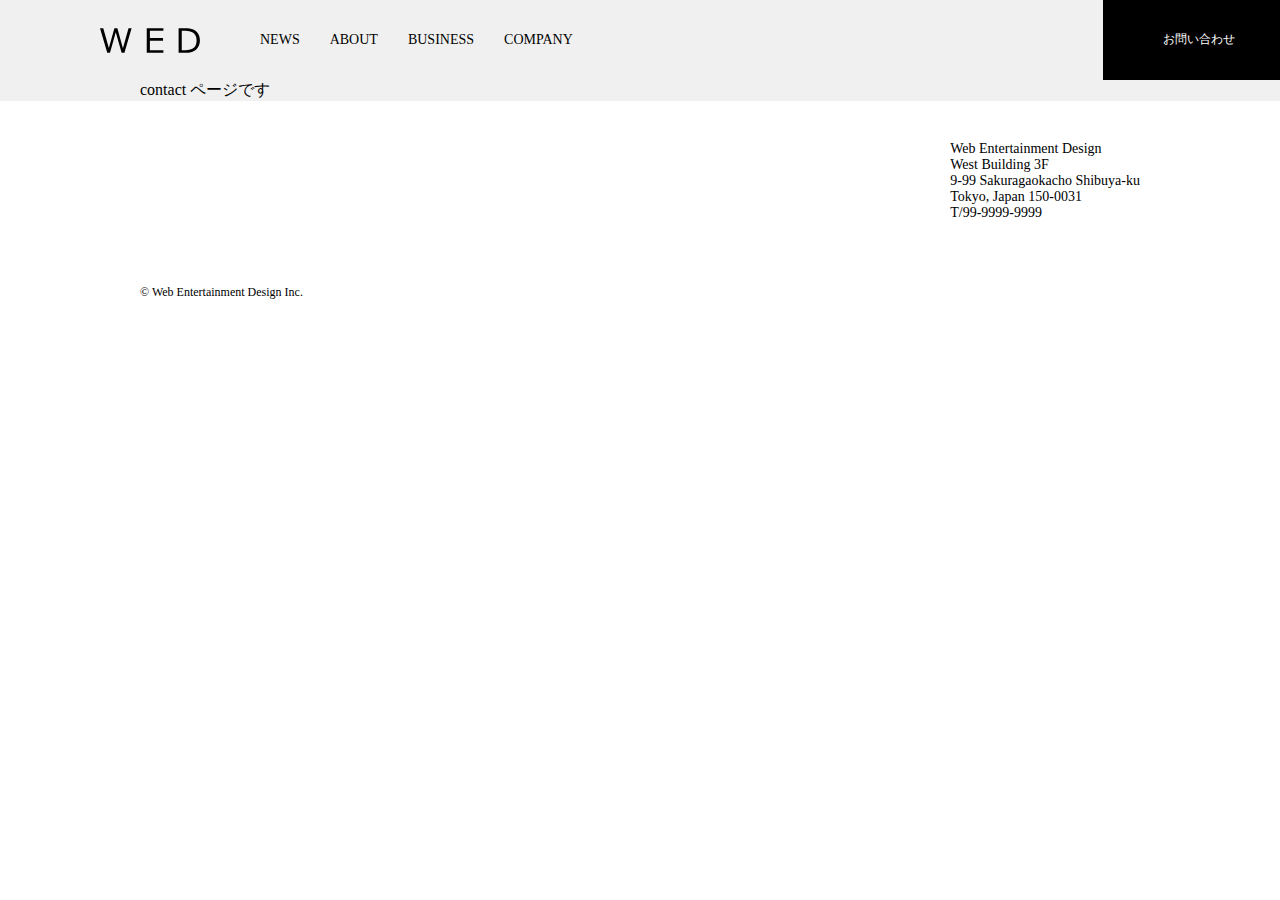
==== contact/index.html @ f9f76b75 "contact/index.html 作成" ====
<!DOCTYPE html>
<html lang="ja">
  <head>
    <meta charset="UTF-8" />
    <meta http-equiv="X-UA-Compatible" content="IE=edge" />
    <meta name="viewport" content="width=device-width, initial-scale=1.0" />
    <link rel="stylesheet" href="/css/WED.css" />
    <title>Document</title>
  </head>
  <body>
    <header>
      <div class="header-list">
        <div class="logo">
          <h1 class="header-logo">
            <a href="/WED.html"><img src="/img/logo (4).svg" alt="" /></a>
          </h1>
        </div>
        <nav class="header-menu">
          <ul class="menu">
            <li class="menu-list"><a href="#NEWS">NEWS</a></li>
            <li class="menu-list"><a href="#ABOUT">ABOUT</a></li>
            <li class="menu-list"><a href="#BUSINESS">BUSINESS</a></li>
            <li class="menu-list"><a href="#COMPANY">COMPANY</a></li>
          </ul>
        </nav>
        <div class="inquiry"><a href="#">お問い合わせ</a></div>
      </div>
    </header>

    <main>
      <div class="container">contact ページです</div>
    </main>

    <footer>
      <div class="container">
        <div class="footer">
          <div class="footer-logo">
            <img src="img/logo (4).svg" alt="" />
          </div>
          <div class="adress">
            <p>
              Web Entertainment Design<br />
              West Building 3F<br />
              9-99 Sakuragaokacho Shibuya-ku<br />
              Tokyo, Japan 150-0031<br />
              T/99-9999-9999
            </p>
          </div>
        </div>
        <div class="small">
          <small>© Web Entertainment Design Inc.</small>
        </div>
      </div>
    </footer>
  </body>
</html>
---- css/WED.css ----
@charset "UTF-8";
/*** The new CSS reset - version 1.5.1 (last updated 1.3.2022) ***/
*:where(:not(iframe, canvas, img, svg, video):not(svg *, symbol *)) {
  all: unset;
  display: revert;
}

*,
*::before,
*::after {
  box-sizing: border-box;
}

a,
button {
  cursor: revert;
}

ol,
ul,
menu {
  list-style: none;
}

table {
  border-collapse: collapse;
}

textarea {
  white-space: revert;
}

meter {
  -webkit-appearance: revert;
  -moz-appearance: revert;
       appearance: revert;
}

::-moz-placeholder {
  color: unset;
}

:-ms-input-placeholder {
  color: unset;
}

::placeholder {
  color: unset;
}

:where([hidden]) {
  display: none;
}

:where([contenteditable]) {
  -moz-user-modify: read-write;
  -webkit-user-modify: read-write;
  overflow-wrap: break-word;
  -webkit-line-break: after-white-space;
}

:where([draggable=true]) {
  -webkit-user-drag: element;
}

img {
  width: 100%;
  vertical-align: top;
}

@media (min-width: 751px) {
  .container {
    max-width: 1000px;
    margin: auto;
  }
}
@media (max-width: 750px) {
  .container {
    margin-left: 16px;
    margin-right: 16px;
  }
}

@media (max-width: 750px) {
  header {
    background-color: #f0f0f0;
  }
}

@media (min-width: 751px) {
  .header-list {
    display: flex;
    align-items: center;
    justify-content: center;
    background-color: #f0f0f0;
    padding-left: 100px;
  }
}

@media (min-width: 751px) {
  .logo {
    max-width: 100px;
    height: 25px;
    margin-right: 60px;
  }
}
@media (max-width: 750px) {
  .logo {
    max-width: 80px;
    height: 20px;
    padding-top: 16px;
    margin-left: 16px;
  }
}

.menu {
  font-size: 14px;
  display: flex;
  align-items: center;
}
@media (max-width: 750px) {
  .menu {
    margin-top: 23.5px;
    margin-left: 16px;
    margin-bottom: 15px;
  }
}

.menu-list:not(:last-child) {
  margin-right: 30px;
}

@media (min-width: 751px) {
  .inquiry {
    margin-left: auto;
    margin-right: calc(53% - 50vw);
    max-width: 200px;
    height: 80px;
    background-color: black;
    color: white;
    padding: 31px 60px;
    font-size: 12px;
  }
}
.inquiry a {
  display: block;
}
@media (max-width: 750px) {
  .inquiry {
    display: none;
  }
}

.inquiry:hover {
  opacity: 0.8;
}

.main-visual {
  margin-right: calc(50% - 50vw);
  margin-left: calc(50% - 50vw);
}
@media (min-width: 751px) {
  .main-visual {
    height: 900px;
  }
}
@media (max-width: 750px) {
  .main-visual {
    height: 600px;
  }
}
.main-visual img {
  height: 100%;
  -o-object-fit: cover;
     object-fit: cover;
}

main {
  background-color: #f0f0f0;
}

@media (min-width: 751px) {
  .NEWS__wrapper {
    padding: 120px 0px;
  }
}
@media (max-width: 750px) {
  .NEWS__wrapper {
    padding-top: 80px;
  }
}

.tetle {
  width: 140px;
  font-size: 36px;
  text-align: left;
  letter-spacing: 10.8px;
}

.border {
  position: relative;
}

.border::after {
  content: "";
  display: block;
  position: absolute;
  bottom: -30px; /* 下線の上下位置調整 */
  width: 45px; /* 下線の幅 */
  height: 1px; /* 下線の太さ */
  background-color: black;
}

.NEWS {
  margin-top: 96px;
  display: flex;
}

@media (min-width: 751px) {
  .NEWS__list {
    display: flex;
  }
  .NEWS__list li:not(:last-child) {
    padding-right: 70px;
    border-right: 1px solid black;
  }
  .NEWS__list li:not(:first-child) {
    margin-left: 20px;
  }
}
@media (max-width: 750px) {
  .NEWS__list li:not(:last-child) {
    margin-bottom: 40px;
  }
}

time {
  font-size: 14px;
}

span {
  display: inline-block;
  font-size: 12px;
  max-width: 50px;
  height: 20px;
  padding: 1px 5px;
  margin-left: 10px;
  background-color: black;
  color: white;
}

.NEWS__text {
  margin-top: 16px;
  font-size: 16px;
}

@media (min-width: 751px) {
  .ABOUT__wrapper {
    margin-right: calc(50% - 50vw);
    margin-left: calc(50% - 50vw);
  }
}
@media (max-width: 750px) {
  .ABOUT__wrapper {
    margin-top: 90px;
  }
}

@media (min-width: 751px) {
  .ABOUT__flex {
    display: flex;
    justify-content: space-between;
  }
}

@media (min-width: 751px) {
  .ABOUT_image {
    margin-bottom: 246px;
    margin-right: 70px;
  }
  .ABOUT_image img {
    width: 100%;
    height: 400px;
    -o-object-fit: cover;
       object-fit: cover;
  }
}
@media (max-width: 750px) {
  .ABOUT_image {
    margin-right: calc(50% - 50vw);
    margin-left: calc(50% - 50vw);
    height: 300px;
  }
  .ABOUT_image img {
    height: 100%;
    -o-object-fit: cover;
       object-fit: cover;
  }
}

@media (min-width: 751px) {
  .ABOUT__wrapper-text {
    width: 40%;
    padding-top: 150px;
  }
}
@media (max-width: 750px) {
  .ABOUT__wrapper-text {
    margin-top: 30px;
  }
}

@media (min-width: 751px) {
  .ABOUT__text {
    margin-top: 86px;
    margin-right: 89px;
    font-size: 14px;
    line-height: 30px;
  }
}
@media (max-width: 750px) {
  .ABOUT__text {
    margin-top: 60px;
    margin-bottom: 80px;
  }
}

@media (min-width: 751px) {
  .business__list {
    margin-right: calc(80% - 50vw);
    margin-left: calc(80% - 50vw);
    display: flex;
  }
}

@media (min-width: 751px) {
  .flex-left {
    width: 48%;
    margin-right: 64px;
    margin-top: 150px;
  }
}
@media (max-width: 750px) {
  .flex-left {
    margin-top: 60px;
  }
}

@media (min-width: 751px) {
  .flex-right {
    margin-top: 50px;
    width: 48%;
  }
}

.sec-name {
  margin-bottom: 10px;
  font-size: 14px;
  font-weight: bold;
}

@media (max-width: 750px) {
  .sec-image {
    margin-top: 10px;
    margin-bottom: 30px;
  }
}

@media (min-width: 751px) {
  .sec-image:not(:last-child) {
    margin-bottom: 50px;
  }
}

@media (min-width: 751px) {
  .COMPANY__wrapper {
    margin-top: 120px;
    display: flex;
  }
}
@media (max-width: 750px) {
  .COMPANY__wrapper {
    margin-top: 80px;
  }
}

@media (min-width: 751px) {
  .company-info {
    width: 55%;
    height: 640px;
    background-color: #ffffff;
    position: relative;
    padding-top: 100px;
    padding-bottom: 100px;
    padding-left: 60px;
    margin-bottom: 110px;
  }
}
@media (max-width: 750px) {
  .company-info {
    background-color: #ffffff;
    padding: 40px 30px 40px 20px;
  }
}

.wrapper-text {
  margin-top: 86px;
  font-size: 14px;
}
@media (min-width: 751px) {
  .wrapper-text dl {
    display: flex;
    flex-wrap: wrap;
    width: 100%;
  }
  .wrapper-text dt {
    width: 20%;
  }
  .wrapper-text dd {
    width: 80%;
    line-height: 30px;
  }
}
@media (max-width: 750px) {
  .wrapper-text dt {
    margin-bottom: 5px;
  }
  .wrapper-text dd {
    margin-bottom: 8px;
    padding-left: 14px;
    padding-right: 10px;
  }
  .wrapper-text dd:first-of-type {
    margin-bottom: 20px;
  }
}

.wrapper-image {
  height: 400px;
}
.wrapper-image img {
  height: 100%;
  -o-object-fit: cover;
     object-fit: cover;
}
@media (min-width: 751px) {
  .wrapper-image {
    max-width: 547px;
    position: absolute;
    right: 200px;
    margin-top: 120px;
  }
}
@media (max-width: 750px) {
  .wrapper-image {
    margin-top: 20px;
  }
}

@media (min-width: 751px) {
  .footer {
    display: flex;
    justify-content: space-between;
  }
}

@media (min-width: 751px) {
  .footer-logo {
    max-width: 100px;
    height: 25px;
    margin-top: 80px;
    margin-right: 60px;
  }
}
@media (max-width: 750px) {
  .footer-logo {
    max-width: 80px;
    height: 20px;
    margin-top: 40px;
    margin-bottom: 10px;
  }
}

.adress {
  font-size: 14px;
}
@media (min-width: 751px) {
  .adress {
    margin-top: 40px;
    margin-bottom: 64px;
  }
}
@media (max-width: 750px) {
  .adress {
    margin-bottom: 40px;
  }
}

.small {
  font-size: 12px;
  margin-bottom: 20px;
}/*# sourceMappingURL=WED.css.map */
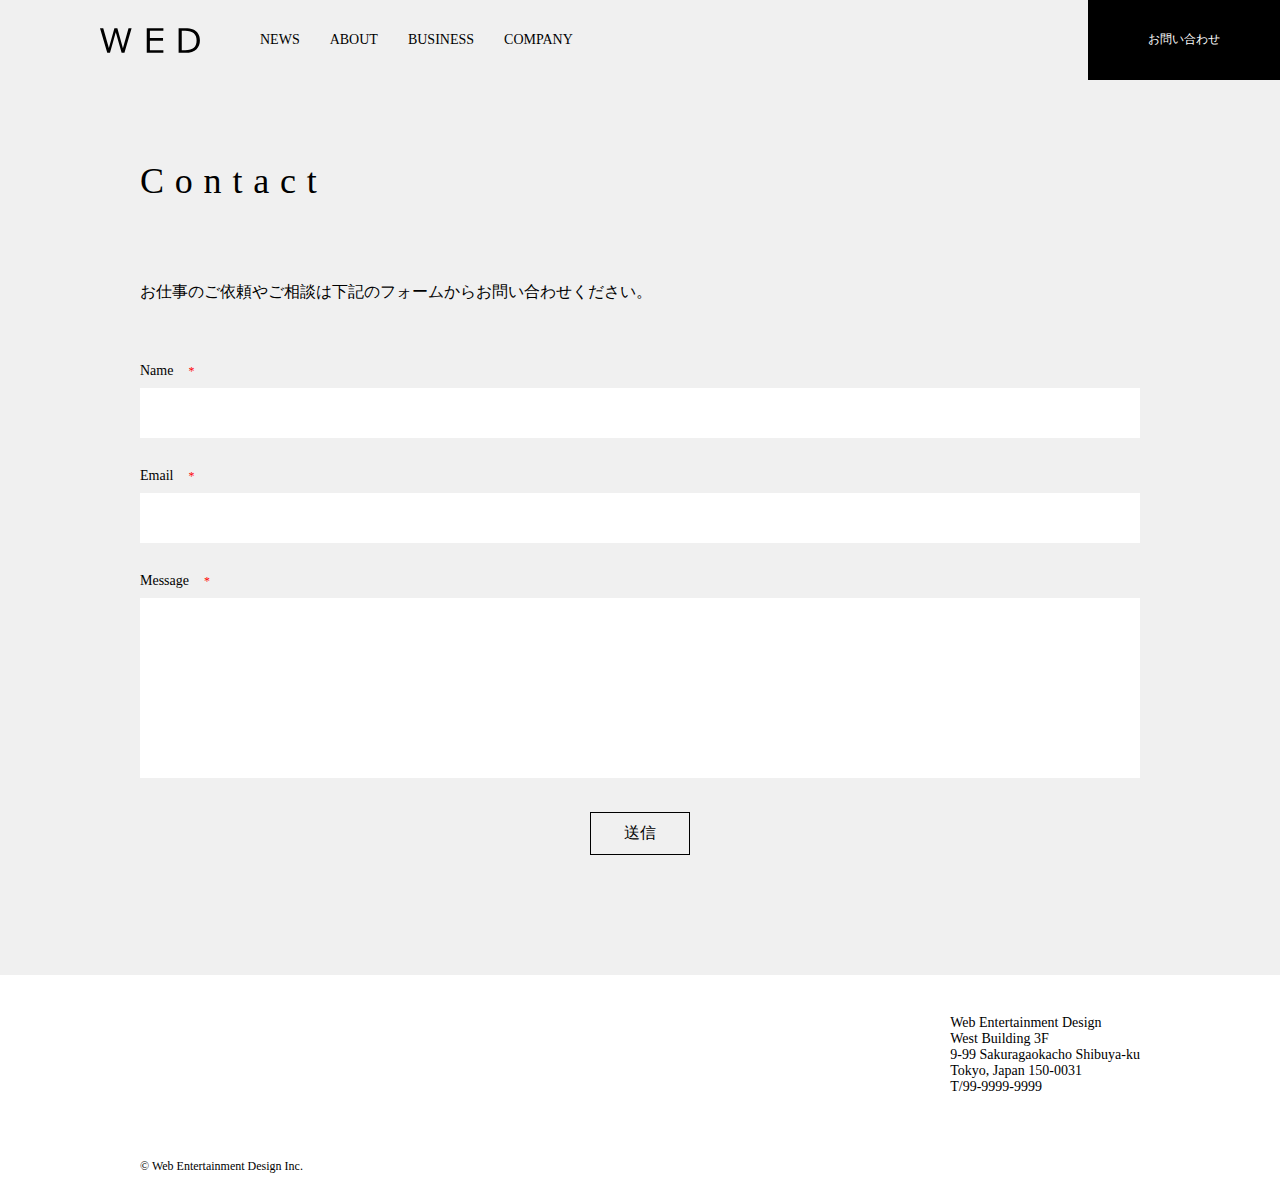
==== commit 0e59fd9a: "contactページ作成" ====
--- a/contact/index.html
+++ b/contact/index.html
@@ -28,7 +28,25 @@
     </header>
 
     <main>
-      <div class="container">contact ページです</div>
+      <div class="container">
+        <div class="contact__wrapper">
+          <div class="wrapper-title">
+            <h2 class="title">Contact</h2>
+            <p class="contact-text">
+              お仕事のご依頼やご相談は下記のフォームからお問い合わせください。
+            </p>
+          </div>
+          <div class="contact-form">
+            <label for="rendou"> Name<span class="astarisk">*</span></label>
+            <input id="rendou" type="text" name="yourname" />
+            <label for="mail">Email<span class="astarisk">*</span></label
+            ><input id="mail" type="email" />
+            <label for="comment">Message<span class="astarisk">*</span></label>
+            <textarea id="comment" name="comment"></textarea></div>
+            <div class="btn"><input class="bottun" type="submit" value="送信" /></div>
+          </div>
+        </div>
+      </div>
     </main>
 
     <footer>
--- a/css/WED.css
+++ b/css/WED.css
@@ -68,6 +68,11 @@
   vertical-align: top;
 }
 
+header,
+main {
+  background-color: #f0f0f0;
+}
+
 @media (min-width: 751px) {
   .container {
     max-width: 1000px;
@@ -81,18 +86,11 @@
   }
 }
 
-@media (max-width: 750px) {
-  header {
-    background-color: #f0f0f0;
-  }
-}
-
 @media (min-width: 751px) {
   .header-list {
     display: flex;
     align-items: center;
     justify-content: center;
-    background-color: #f0f0f0;
     padding-left: 100px;
   }
 }
@@ -133,17 +131,16 @@
 @media (min-width: 751px) {
   .inquiry {
     margin-left: auto;
-    margin-right: calc(53% - 50vw);
     max-width: 200px;
     height: 80px;
     background-color: black;
     color: white;
-    padding: 31px 60px;
     font-size: 12px;
   }
 }
 .inquiry a {
   display: block;
+  padding: 31px 60px;
 }
 @media (max-width: 750px) {
   .inquiry {
@@ -175,6 +172,65 @@
      object-fit: cover;
 }
 
+.contact__wrapper {
+  padding-top: 80px;
+}
+
+.contact-form {
+  max-width: 1000px;
+  font-size: 14px;
+}
+
+.contact-text {
+  margin-top: 80px;
+  margin-bottom: 60px;
+}
+
+.astarisk {
+  color: red;
+  background-color: #f0f0f0;
+}
+
+label {
+  margin-bottom: 5px;
+}
+
+input {
+  height: 50px;
+}
+
+label,
+input {
+  display: block;
+  width: 100%;
+}
+
+input,
+textarea {
+  background-color: white;
+  width: 100%;
+  margin-bottom: 30px;
+  padding-left: 10px;
+}
+
+textarea {
+  height: 180px;
+}
+
+.btn {
+  padding-bottom: 120px;
+}
+
+.bottun {
+  max-width: 100px;
+  height: 43px;
+  margin: auto;
+  text-align: center;
+  background-color: #f0f0f0;
+  border: 1px black solid;
+  padding-left: initial;
+}
+
 main {
   background-color: #f0f0f0;
 }
@@ -190,7 +246,7 @@
   }
 }
 
-.tetle {
+.title {
   width: 140px;
   font-size: 36px;
   text-align: left;
@@ -256,6 +312,7 @@
 
 @media (min-width: 751px) {
   .ABOUT__wrapper {
+    max-width: 1400px;
     margin-right: calc(50% - 50vw);
     margin-left: calc(50% - 50vw);
   }
@@ -269,12 +326,12 @@
 @media (min-width: 751px) {
   .ABOUT__flex {
     display: flex;
-    justify-content: space-between;
   }
 }
 
 @media (min-width: 751px) {
   .ABOUT_image {
+    max-width: 55%;
     margin-bottom: 246px;
     margin-right: 70px;
   }
@@ -300,8 +357,8 @@
 
 @media (min-width: 751px) {
   .ABOUT__wrapper-text {
-    width: 40%;
-    padding-top: 150px;
+    width: 45%;
+    padding-top: 150px 5% 0 5%;
   }
 }
 @media (max-width: 750px) {
@@ -327,9 +384,8 @@
 
 @media (min-width: 751px) {
   .business__list {
-    margin-right: calc(80% - 50vw);
-    margin-left: calc(80% - 50vw);
-    display: flex;
+    display: flex;
+    padding: 0 100px;
   }
 }
 
@@ -376,6 +432,7 @@
   .COMPANY__wrapper {
     margin-top: 120px;
     display: flex;
+    position: relative;
   }
 }
 @media (max-width: 750px) {
@@ -387,9 +444,9 @@
 @media (min-width: 751px) {
   .company-info {
     width: 55%;
+    max-width: 567px;
     height: 640px;
     background-color: #ffffff;
-    position: relative;
     padding-top: 100px;
     padding-bottom: 100px;
     padding-left: 60px;
@@ -408,6 +465,9 @@
   font-size: 14px;
 }
 @media (min-width: 751px) {
+  .wrapper-text {
+    max-width: 365px;
+  }
   .wrapper-text dl {
     display: flex;
     flex-wrap: wrap;
@@ -445,9 +505,10 @@
 }
 @media (min-width: 751px) {
   .wrapper-image {
+    width: 53%;
     max-width: 547px;
     position: absolute;
-    right: 200px;
+    right: 0px;
     margin-top: 120px;
   }
 }
@@ -469,7 +530,6 @@
     max-width: 100px;
     height: 25px;
     margin-top: 80px;
-    margin-right: 60px;
   }
 }
 @media (max-width: 750px) {
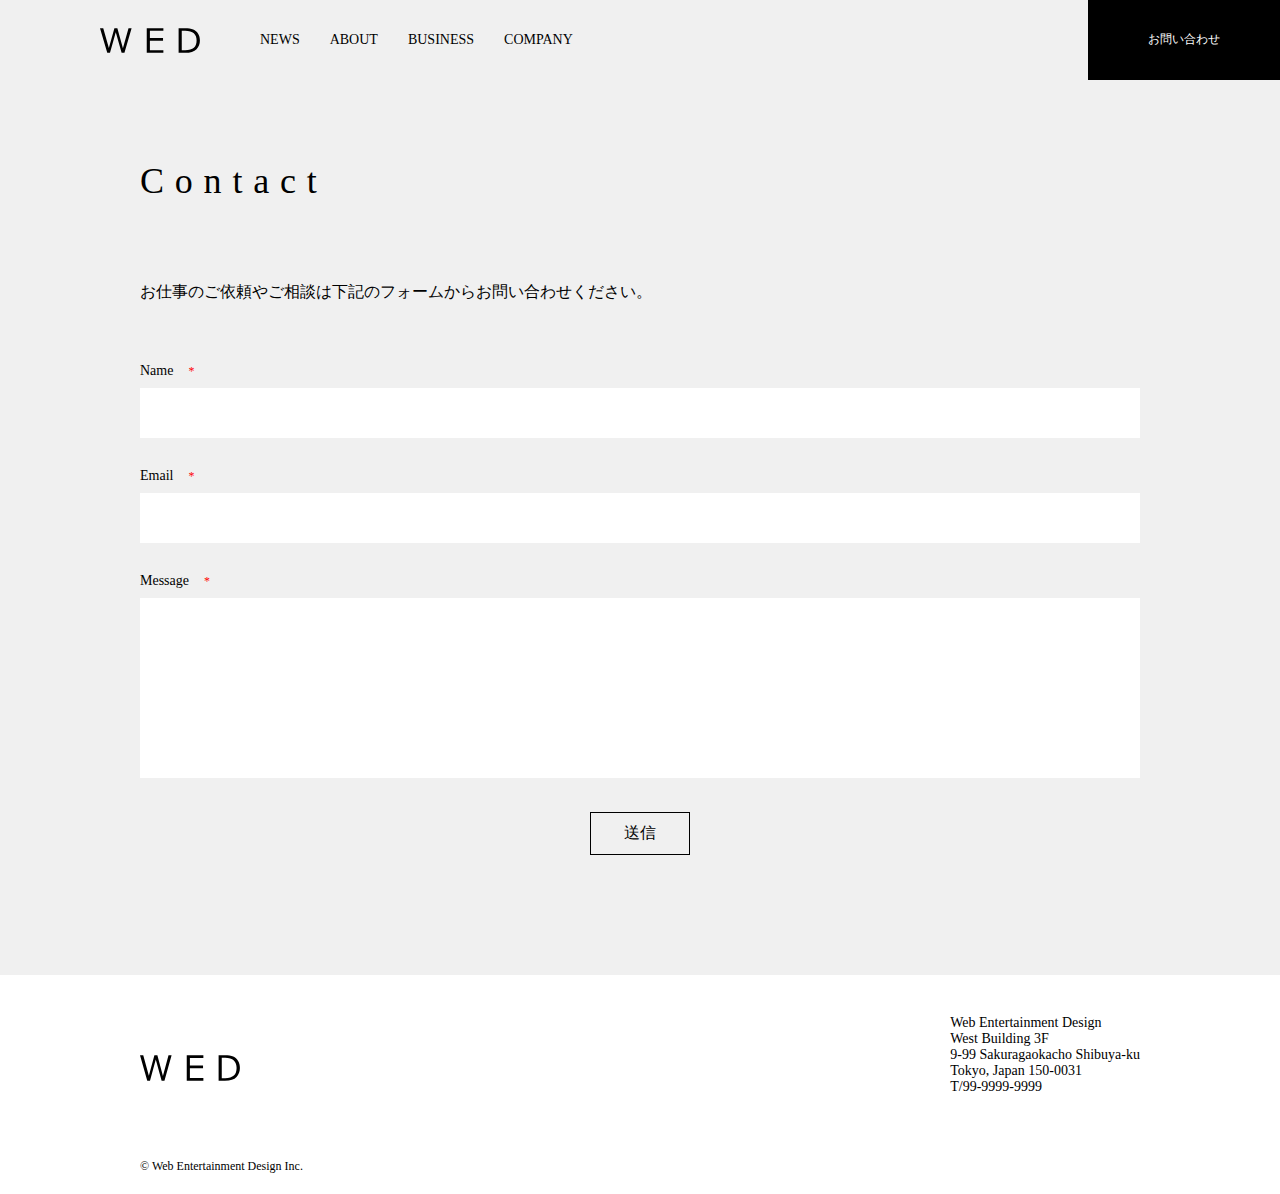
==== commit 04ffe15e: "修正" ====
--- a/contact/index.html
+++ b/contact/index.html
@@ -53,7 +53,7 @@
       <div class="container">
         <div class="footer">
           <div class="footer-logo">
-            <img src="img/logo (4).svg" alt="" />
+            <img src="/img/logo (4).svg" alt="" />
           </div>
           <div class="adress">
             <p>
